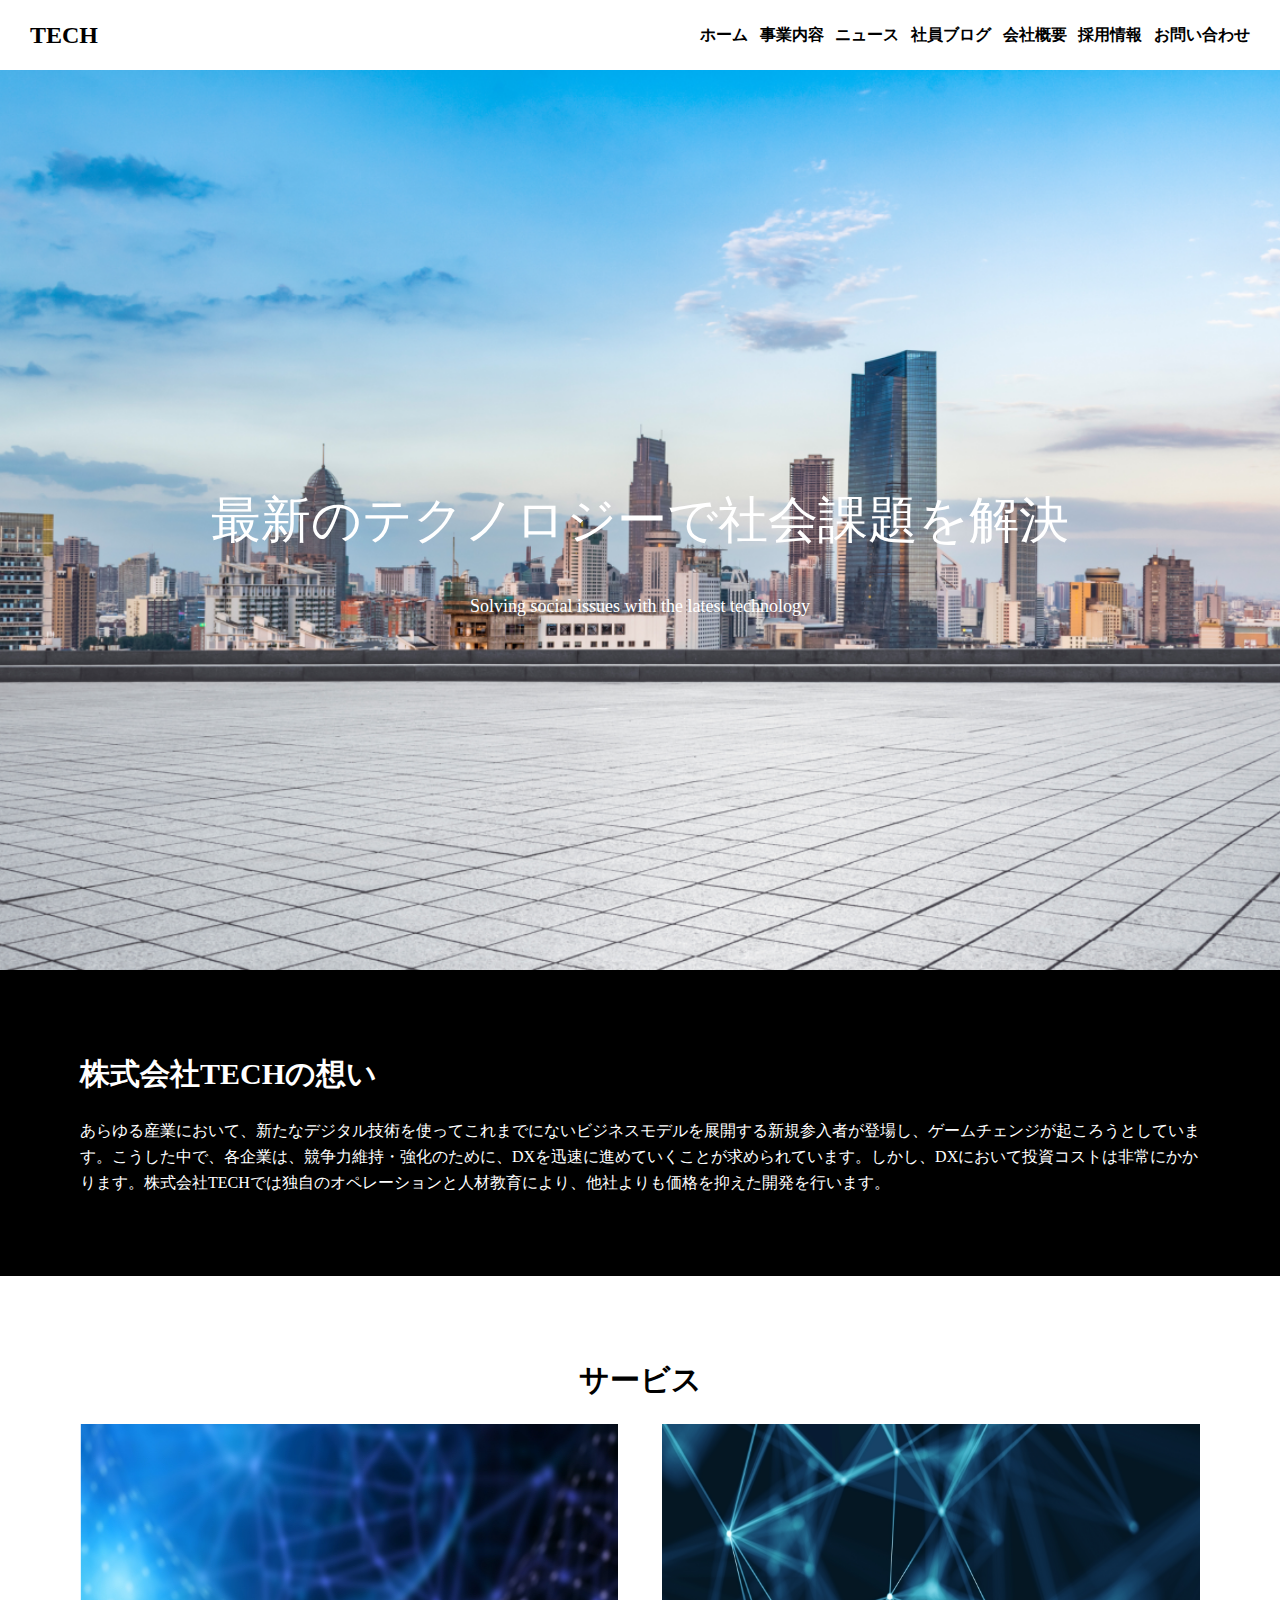
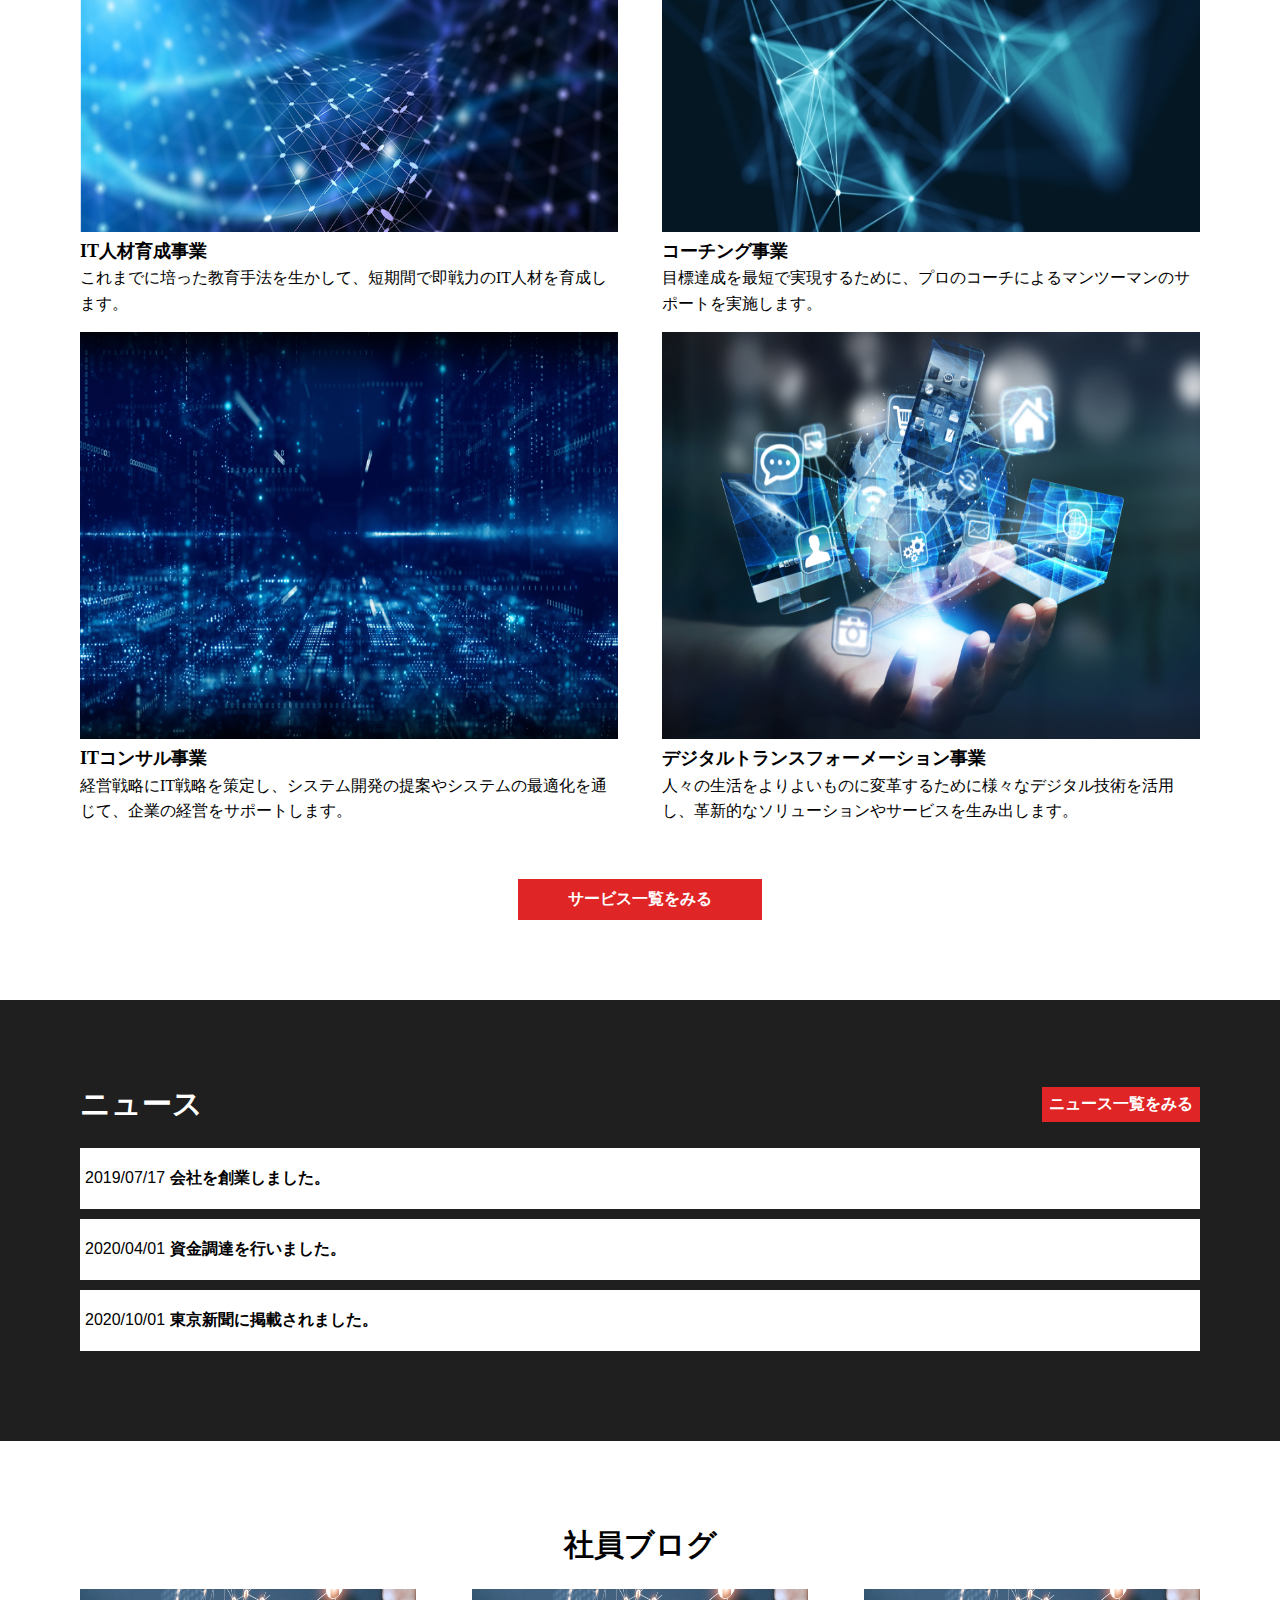
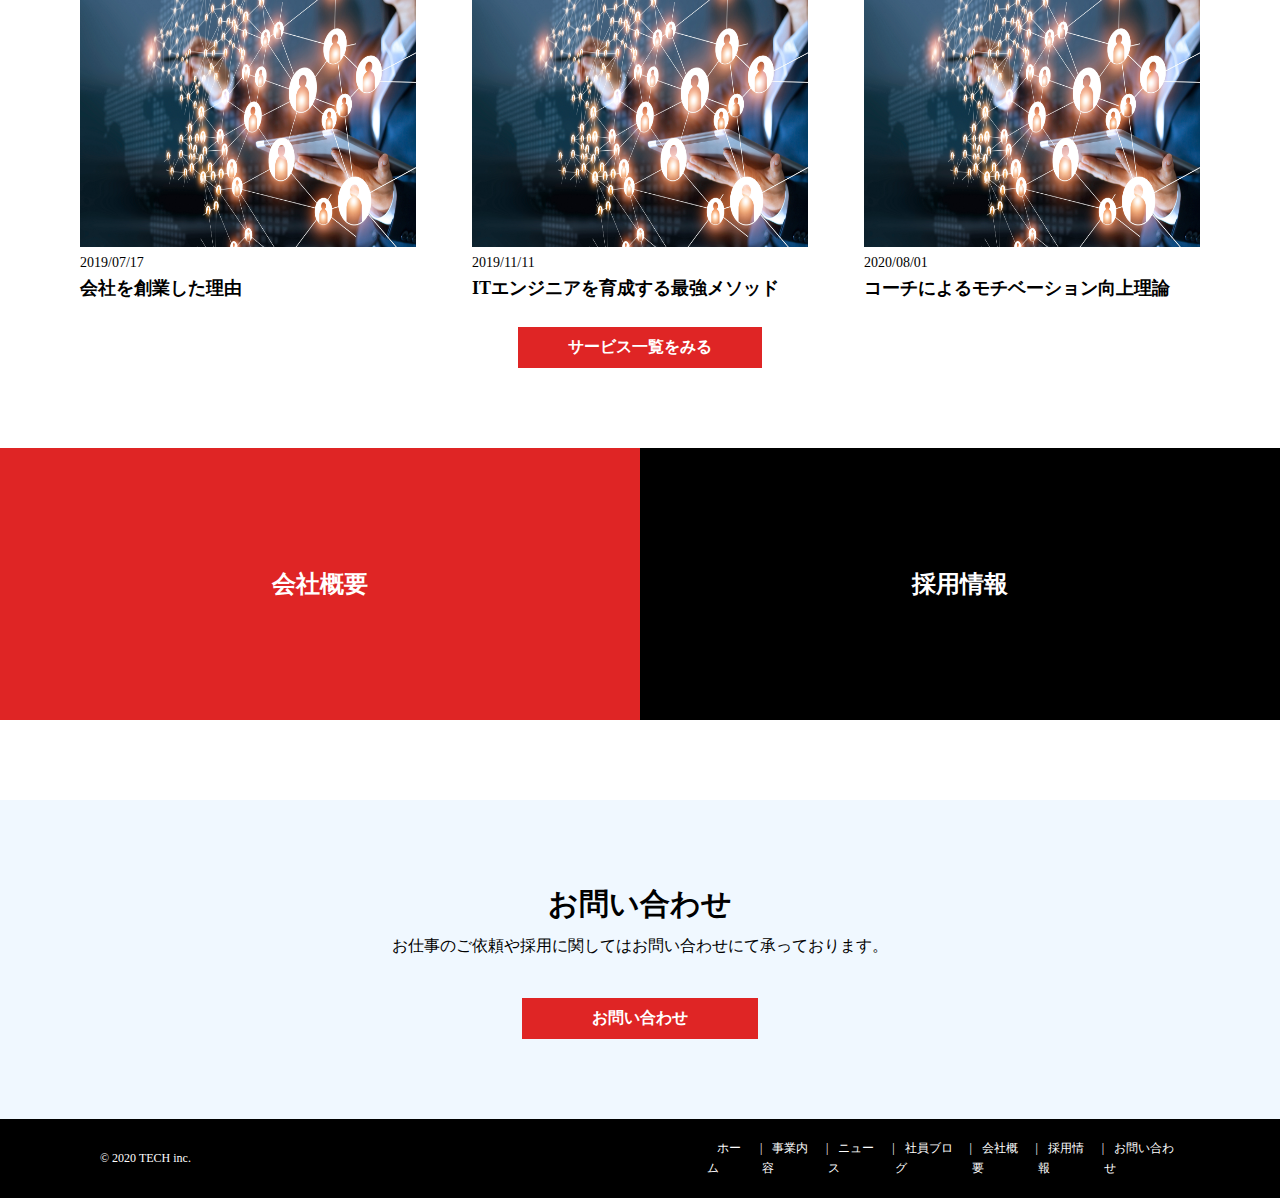
==== index.html @ 48c60101 "first-commit" ====
<!DOCTYPE html>
<html lang="ja">
  <head>
    <meta charset="UTF-8" />
    <meta http-equiv="X-UA-Compatible" content="IE=edge" />
    <meta name="viewport" content="width=device-width, initial-scale=1.0" />
    <title>株式会社TECH</title>

    <link rel="stylesheet" href="css/reset.css" />
    <link rel="stylesheet" href="css/style.css" />
  </head>
  <body>
    <header>
      <a href="index.html" class="header-left">TECH</a>
      <ul class="nav-items">
        <li>
          <a href="index.html" class="nav-item">ホーム</a>
        </li>
        <li>
          <a href="service.html" class="nav-item">事業内容</a>
        </li>
        <li>
          <a href="news.html" class="nav-item">ニュース</a>
        </li>
        <li>
          <a href="blog.html" class="nav-item">社員ブログ</a>
        </li>
        <li>
          <a href="company.html" class="nav-item">会社概要</a>
        </li>
        <li>
          <a href="recruit.html" class="nav-item">採用情報</a>
        </li>
        <li>
          <a href="contact.html" class="nav-item">お問い合わせ</a>
        </li>
      </ul>
      <div id="hamburger">
        <span></span>
        <span></span>
        <span></span>
      </div>
    </header>
    <div class="top">
      <h1>最新のテクノロジーで社会課題を解決</h1>
      <p>Solving social issues with the latest technology</p>
    </div>
    <div class="about">
      <h2>株式会社TECHの想い</h2>
      <p>
        あらゆる産業において、新たなデジタル技術を使ってこれまでにないビジネスモデルを展開する新規参入者が登場し、ゲームチェンジが起ころうとしています。こうした中で、各企業は、競争力維持・強化のために、DXを迅速に進めていくことが求められています。しかし、DXにおいて投資コストは非常にかかります。株式会社TECHでは独自のオペレーションと人材教育により、他社よりも価格を抑えた開発を行います。
      </p>
    </div>
    <div class="service">
      <h2 class="section-title">サービス</h2>
      <div class="service-items">
        <div class="service-item">
          <img
            src="img/service1.png"
            alt="IT人材育成事業"
            width="100%"
            height="100%"
          />
          <p>IT人材育成事業</p>
          <p>
            これまでに培った教育手法を生かして、短期間で即戦力のIT人材を育成します。
          </p>
        </div>
        <div class="service-item">
          <img
            src="img/service2.png"
            alt="コーチング事業"
            width="100%"
            height="100%"
          />
          <p>コーチング事業</p>
          <p>
            目標達成を最短で実現するために、プロのコーチによるマンツーマンのサポートを実施します。
          </p>
        </div>
        <div class="service-item">
          <img
            src="img/service3.png"
            alt="IT人材育成事業"
            width="100%"
            height="100%"
          />
          <p>ITコンサル事業</p>
          <p>
            経営戦略にIT戦略を策定し、システム開発の提案やシステムの最適化を通じて、企業の経営をサポートします。
          </p>
        </div>
        <div class="service-item">
          <img
            src="img/service4.png"
            alt="IT人材育成事業"
            width="100%"
            height="100%"
          />
          <p>デジタルトランスフォーメーション事業</p>
          <p>
            人々の生活をよりよいものに変革するために様々なデジタル技術を活用し、革新的なソリューションやサービスを生み出します。
          </p>
        </div>
      </div>
      <button><a href="service.html">サービス一覧をみる</a></button>
    </div>
    <div class="news">
      <div class="news-top">
        <h2>ニュース</h2>
        <button class="btn-news"><a href="news.html">ニュース一覧をみる</a></button>
      </div>
      <div class="news-items">
        <button class="btn-topics">
          <a href="#"
            >2019/07/17<span class="news-topics"> 会社を創業しました。</span></a
          >
        </button>
        <button class="btn-topics">
          <a href="#"
            >2020/04/01<span class="news-topics">
              資金調達を行いました。</span
            ></a
          >
        </button>
        <button class="btn-topics">
          <a href="#"
            >2020/10/01<span class="news-topics">
              東京新聞に掲載されました。</span
            ></a
          >
        </button>
      </div>
    </div>
    <div class="blog">
      <h2 class="section-title">社員ブログ</h2>
      <div class="blog-items">
        <div class="blog-item">
          <a href="#"
            ><img src="img/blog.png" alt="blog" width="100%" height="100%"
          /></a>
          <p>2019/07/17</p>
          <a href="#">会社を創業した理由</a>
        </div>
        <div class="blog-item">
          <a href="#"
            ><img src="img/blog.png" alt="blog" width="100%" height="100%"
          /></a>
          <p>2019/11/11</p>
          <a href="#">ITエンジニアを育成する最強メソッド</a> 
        </div>
        <div class="blog-item">
          <a href="#"
            ><img src="img/blog.png" alt="blog" width="100%" height="100%"
          /></a>
          <p>2020/08/01</p>
          <a href="#">コーチによるモチベーション向上理論</a> 
        </div>
      </div>
      <button><a href="service.html">サービス一覧をみる</a></button>
    </div>
    <div class="info">
      <button><a href="company.html">会社概要</a></button>
      <button><a href="recruit.html" class="info-recruit">採用情報</a></button>
    </div>
    <div class="contact">
      <h2 class="section-title">お問い合わせ</h2>
      <p>お仕事のご依頼や採用に関してはお問い合わせにて承っております。</p>
      <button><a href="contact.html">お問い合わせ</a></button>
    </div>
    <footer>
      <div class="copy-right">
        <p>© 2020 TECH inc.</p>
      </div>
      <div class="footer-nav">
        <ul class="nav-items">
          <li>
            <a href="index.html" class="nav-item">ホーム</a>
          </li>
          <li>
            <p class="nav-item nav-separate">|</p>
          </li>
          <li>
            <a href="service.html" class="nav-item">事業内容</a>
          </li>
          <li>
            <p class="nav-item nav-separate">|</p>
          </li>
          <li>
            <a href="news.html" class="nav-item">ニュース</a>
          </li>
          <li>
            <p class="nav-item nav-separate">|</p>
          </li>
          <li>
            <a href="blog.html" class="nav-item">社員ブログ</a>
          </li>
          <li>
            <p class="nav-item nav-separate">|</p>
          </li>
          <li>
            <a href="company.html" class="nav-item">会社概要</a>
          </li>
          <li>
            <p class="nav-item nav-separate">|</p>
          </li>
          <li>
            <a href="recruit.html" class="nav-item">採用情報</a>
          </li>

          <li>
            <p class="nav-item nav-separate">|</p>
          </li>
          <li>
            <a href="contact.html" class="nav-item">お問い合わせ</a>
          </li>
        </ul>
      </div>
    </footer>
  </body>
</html>
---- css/style.css ----
@charset "UTF-8";
/*共通*/
html {
  font-size: 62.5%;
}

a {
  text-decoration: none;
}

a:hover {
  opacity: 0.7;
}

.flex {
  display: -webkit-box;
  display: -ms-flexbox;
  display: flex;
}

.section-title {
  font-size: 3rem;
  padding-top: 80px;
  padding-bottom: 20px;
  font-weight: bold;
  text-align: center;
}

button {
  display: block;
  margin: 0 auto;
  padding: 0;
}

button a {
  background-color: #df2525;
  color: white;
  font-size: 1.6rem;
  font-weight: bold;
  display: block;
}

button a:hover {
  opacity: 1;
}

button:hover {
  opacity: 0.7;
}

/*----------------*/
/*-----header-----*/
/*---------------*/
header {
  z-index: 1;
  background-color: white;
  position: -webkit-sticky;
  position: sticky;
  top: 0;
  display: -webkit-box;
  display: -ms-flexbox;
  display: flex;
  -webkit-box-pack: justify;
      -ms-flex-pack: justify;
          justify-content: space-between;
  padding: 0 30px;
  height: 70px;
  width: 100%;
}

header .header-left {
  color: black;
  font-size: 2.4rem;
  font-weight: bold;
  margin: auto 0;
}

.nav-items {
  display: -webkit-box;
  display: -ms-flexbox;
  display: flex;
  -webkit-box-pack: justify;
      -ms-flex-pack: justify;
          justify-content: space-between;
  width: 50%;
  margin: auto 0 auto auto;
  padding: 0 0 0 50px;
  font-size: 1.6rem;
}

.nav-item {
  color: black;
  padding-left: 10px;
  font-weight: bold;
}

.top {
  z-index: 0;
  background-image: url("../img/mv.png");
  background-size: cover;
  background-position: center center;
  position: relative;
  color: white;
  width: 100%;
  height: 900px;
  text-align: center;
}

@media screen and (max-width: 768px) {
  .top {
    height: 500px;
  }
}

.top h1 {
  position: absolute;
  top: 50%;
  left: 50%;
  -webkit-transform: translate(-50%, -50%);
          transform: translate(-50%, -50%);
  /* 基準位置を左上から真ん中にする */
  font-size: 5rem;
  width: 90%;
}

.top p {
  position: absolute;
  top: 50%;
  left: 50%;
  -webkit-transform: translate(-50%, 250%);
          transform: translate(-50%, 250%);
  /* 基準位置を左上から真ん中にする */
  font-size: 1.8rem;
  width: 90%;
}

.about {
  background-color: black;
  color: white;
  padding: 80px;
}

.about h2 {
  font-size: 3rem;
  font-weight: bold;
}

.about p {
  font-size: 1.6rem;
  margin-top: 20px;
  line-height: 26px;
}

.service-items {
  display: -webkit-box;
  display: -ms-flexbox;
  display: flex;
  -webkit-box-pack: justify;
      -ms-flex-pack: justify;
          justify-content: space-between;
  -ms-flex-wrap: wrap;
      flex-wrap: wrap;
  margin: 0 80px;
}

@media screen and (max-width: 768px) {
  .service-items {
    display: block;
    margin: 0 7.5%;
  }
}

.service-items .service-item {
  width: 48%;
  margin-bottom: 100px;
}

@media screen and (max-width: 768px) {
  .service-items .service-item {
    width: 100%;
    margin: 0 auto 20px auto;
  }
}

.service-items .service-item p {
  padding: 0;
}

@media screen and (max-width: 768px) {
  .service-items .service-item p {
    padding: 0;
  }
}

.service-items .service-item p:nth-child(2) {
  font-size: 1.8rem;
  font-weight: bold;
}

.service-items .service-item p:nth-child(3) {
  font-size: 1.6rem;
}

.service {
  padding-bottom: 80px;
}

.service button {
  margin: 40px auto 0 auto;
}

.service button a {
  padding: 10px 50px;
}

.news {
  background-color: #1f1f1f;
  padding: 80px;
}

.news .news-top {
  display: -webkit-box;
  display: -ms-flexbox;
  display: flex;
  -webkit-box-pack: justify;
      -ms-flex-pack: justify;
          justify-content: space-between;
  margin-bottom: 20px;
}

.news .news-top .btn-news {
  font-size: 1.4rem;
  margin: auto 0 auto auto;
}

.news .news-top .btn-news a {
  padding: 7px;
}

.news h2 {
  color: white;
  font-size: 3rem;
  font-weight: bold;
}

.news .news-items {
  width: 100%;
  padding: 0;
}

.news .btn-topics {
  width: 100%;
  margin: 10px 0;
}

.news .btn-topics a {
  color: black;
  font-weight: normal;
  display: block;
  background-color: white;
  text-align: left;
  padding: 20px 5px;
  margin: auto auto auto 0;
}

@media screen and (max-width: 768px) {
  .news .btn-topics a {
    font-size: 1.4rem;
    padding: 10px;
  }
}

.news .btn-topics a .news-topics {
  font-weight: bold;
}

.blog-items {
  display: -webkit-box;
  display: -ms-flexbox;
  display: flex;
  -webkit-box-pack: justify;
      -ms-flex-pack: justify;
          justify-content: space-between;
  margin: 0 80px;
}

@media screen and (max-width: 768px) {
  .blog-items {
    display: block;
    margin: 0 7.5%;
  }
}

.blog-items .blog-item {
  width: 30%;
}

@media screen and (max-width: 768px) {
  .blog-items .blog-item {
    width: 100%;
  }
}

.blog-items .blog-item p:nth-child(2) {
  font-size: 1.4rem;
}

.blog-items .blog-item a:nth-child(3) {
  font-size: 1.8rem;
  color: black;
  font-weight: bold;
}

.blog button {
  margin: 80px auto;
}

@media screen and (max-width: 768px) {
  .blog button {
    margin: 40px auto 80px auto;
  }
}

.blog button a {
  padding: 10px 50px;
}

.info {
  display: -webkit-box;
  display: -ms-flexbox;
  display: flex;
  margin-bottom: 80px;
}

.info button {
  width: 50%;
}

.info button a {
  font-size: 2.4rem;
  padding: 120px 0;
}

.info .info-recruit {
  background-color: black;
}

.contact {
  background-color: aliceblue;
  text-align: center;
  padding: 80px 0;
}

.contact .section-title {
  padding: 0;
}

.contact p {
  font-size: 1.6rem;
  padding: 5px 0 40px 0;
}

.contact button a {
  padding: 10px 70px;
}

footer {
  background-color: black;
  color: white;
  display: -webkit-box;
  display: -ms-flexbox;
  display: flex;
  -webkit-box-pack: justify;
      -ms-flex-pack: justify;
          justify-content: space-between;
  width: 100%;
  padding: 20px 100px;
}

@media screen and (max-width: 768px) {
  footer {
    padding: 20px 170px;
    height: 240px;
    -webkit-box-align: center;
        -ms-flex-align: center;
            align-items: center;
  }
}

@media screen and (max-width: 540px) {
  footer {
    display: block;
    padding: 20px 0px;
  }
}

footer .copy-right {
  font-size: 1.2rem;
  margin: auto auto auto 0;
  width: 60%;
}

@media screen and (max-width: 540px) {
  footer .copy-right {
    width: 100%;
    text-align: center;
  }
}

footer .nav-items {
  display: -webkit-box;
  display: -ms-flexbox;
  display: flex;
  -webkit-box-pack: justify;
      -ms-flex-pack: justify;
          justify-content: space-between;
  width: 100%;
  margin: auto 0 auto auto;
  padding: 0;
  font-size: 1.2rem;
}

@media screen and (max-width: 768px) {
  footer .nav-items {
    display: block;
    text-align: center;
    vertical-align: middle;
  }
}

footer .nav-item {
  color: white;
  padding: 0 0 0 10px;
  font-weight: normal;
}

@media screen and (max-width: 768px) {
  footer .nav-item {
    display: block;
    padding: 4px 0 4px 0;
  }
}

@media screen and (max-width: 768px) {
  footer .nav-separate {
    display: none;
  }
}

@media screen and (max-width: 768px) {
  #hamburger {
    width: 40px;
    height: 40px;
    position: absolute;
    cursor: pointer;
    z-index: 100;
    top: 15px;
    right: 20px;
    -webkit-transition: 0.4s;
    transition: 0.4s;
  }
  #hamburger span {
    position: absolute;
    left: 2px;
    display: block;
    width: 35px;
    height: 4px;
    background-color: black;
    -webkit-transition: 0.8s;
    transition: 0.8s;
  }
  #hamburger span:nth-of-type(1) {
    top: 7px;
    /* ハンバーガーメニューの1本目の棒 */
  }
  #hamburger span:nth-of-type(2) {
    top: 20px;
    /* ハンバーガーメニューの2本目の棒 */
  }
  #hamburger span:nth-of-type(3) {
    top: 33px;
    /* ハンバーガーメニューの3本目の棒 */
  }
  .nav-items {
    display: none;
    /* デスクトップのナビを消す */
  }
}

.sub-top {
  z-index: 0;
  background-image: url("../img/mv.png");
  background-size: cover;
  background-position: center center;
  position: relative;
  color: white;
  width: 100%;
  height: 440px;
  text-align: center;
}

@media screen and (max-width: 768px) {
  .sub-top {
    height: 300px;
  }
}

.sub-top h1 {
  position: absolute;
  top: 50%;
  left: 50%;
  -webkit-transform: translate(-50%, -50%);
          transform: translate(-50%, -50%);
  /* 基準位置を左上から真ん中にする */
  font-size: 3rem;
  width: 90%;
}

.sub-service {
  margin: 80px 40px;
}

@media screen and (max-width: 768px) {
  .sub-service {
    margin: 80px 10px;
  }
}

.sub-service .sub-service-items {
  border-bottom: 1px black solid;
}

.sub-service .sub-service-items .sub-service-item {
  display: -webkit-box;
  display: -ms-flexbox;
  display: flex;
  padding: 20px 0;
  border-top: 1px black solid;
  border-collapse: collapse;
}

@media screen and (max-width: 768px) {
  .sub-service .sub-service-items .sub-service-item {
    display: block;
    margin: 0 7.5%;
  }
}

.sub-service .sub-service-items .sub-service-item img {
  width: 30%;
  height: 30%;
}

@media screen and (max-width: 768px) {
  .sub-service .sub-service-items .sub-service-item img {
    width: 100%;
    height: 100%;
  }
}

.sub-service .sub-service-items .sub-service-item h2 {
  font-size: 2.4rem;
  font-weight: bold;
  padding-left: 20px;
}

@media screen and (max-width: 768px) {
  .sub-service .sub-service-items .sub-service-item h2 {
    padding-left: 0px;
  }
}

.sub-service .sub-service-items .sub-service-item p {
  font-size: 1.6rem;
  padding-left: 20px;
}

@media screen and (max-width: 768px) {
  .sub-service .sub-service-items .sub-service-item p {
    padding-left: 0px;
  }
}

.sub-news {
  margin: 80px;
}

@media screen and (max-width: 768px) {
  .sub-news {
    margin: 80px 20px;
  }
}

.sub-news .sub-news-item {
  font-size: 1.6rem;
  padding: 20px;
  margin: 10px 0;
  border: 1px black solid;
  border-collapse: collapse;
}

@media screen and (max-width: 768px) {
  .sub-news .sub-news-item {
    padding: 15px;
  }
}

.sub-news .sub-news-item .sub-news-topics {
  font-weight: bold;
}

.sub-blog {
  margin: 80px 10px 120px 10px;
}

@media screen and (max-width: 768px) {
  .sub-blog {
    margin: 80px 10px 60px 10px;
  }
}

.sub-blog .sub-blog-items {
  margin-bottom: 80px;
}

@media screen and (max-width: 768px) {
  .sub-blog .sub-blog-items {
    margin-bottom: 0px;
  }
}

@media screen and (max-width: 768px) {
  .sub-blog .sub-blog-items .sub-blog-item {
    margin-bottom: 20px;
  }
}

.company table {
  width: 80%;
  margin: 80px auto;
  border-collapse: collapse;
}

.company th {
  padding: 20px 0;
  width: 20%;
  font-size: 1.6rem;
  font-weight: bold;
  color: #000;
  border-top: 1px solid black;
  border-bottom: 1px solid black;
}

.company td {
  padding: 20px 0 20px 50px;
  font-size: 1.6rem;
  border-top: 1px solid #aa7e7e;
  border-bottom: 1px solid black;
}

.recruit {
  margin: 80px;
}

.recruit h2 {
  font-size: 2.6rem;
  font-weight: bold;
  border-bottom: 1px solid black;
  margin-bottom: 20px;
}

.recruit p {
  font-size: 1.6rem;
}

.recruit table {
  width: 100%;
  margin: 20px auto;
  border-collapse: collapse;
}

.recruit th {
  padding: 10px 0;
  width: 20%;
  font-size: 1.6rem;
  font-weight: bold;
  color: #000;
  background-color: aliceblue;
  border-top: 1px solid black;
  border-bottom: 1px solid black;
  border-left: 1px solid black;
}

.recruit td {
  padding: 10px 0 10px 10px;
  font-size: 1.6rem;
  border-top: 1px solid black;
  border-bottom: 1px solid black;
  border-right: 1px solid black;
  border-left: 1px solid black;
}

form {
  margin: 80px 80px;
}

form .input-items {
  width: 100%;
}

form .input-items .input-item {
  display: block;
  text-align: left;
  width: 100%;
  margin: 10px 0px 20px 0px;
}

form .input-items .input-item label {
  font-size: 1.6rem;
  font-weight: bold;
}

form .input-items .input-item label span {
  color: #d30000;
}

form .input-items .input-item input[type="text"],
form .input-items .input-item input[type="email"] {
  display: block;
  width: 100%;
  border: 1px #c7c7c7 solid;
  padding: 5px 0;
}

form .input-items .input-item input[type="submit"] {
  display: inline-block;
  color: white;
  background-color: #000;
  font-size: 1.4rem;
  font-weight: bold;
  width: 250px;
  height: 40px;
  margin: 0 auto;
  text-align: center;
}

form .input-items .input-item-center {
  text-align: center;
  margin-top: 20px;
}

form .input-items .input-content {
  height: 140px;
}
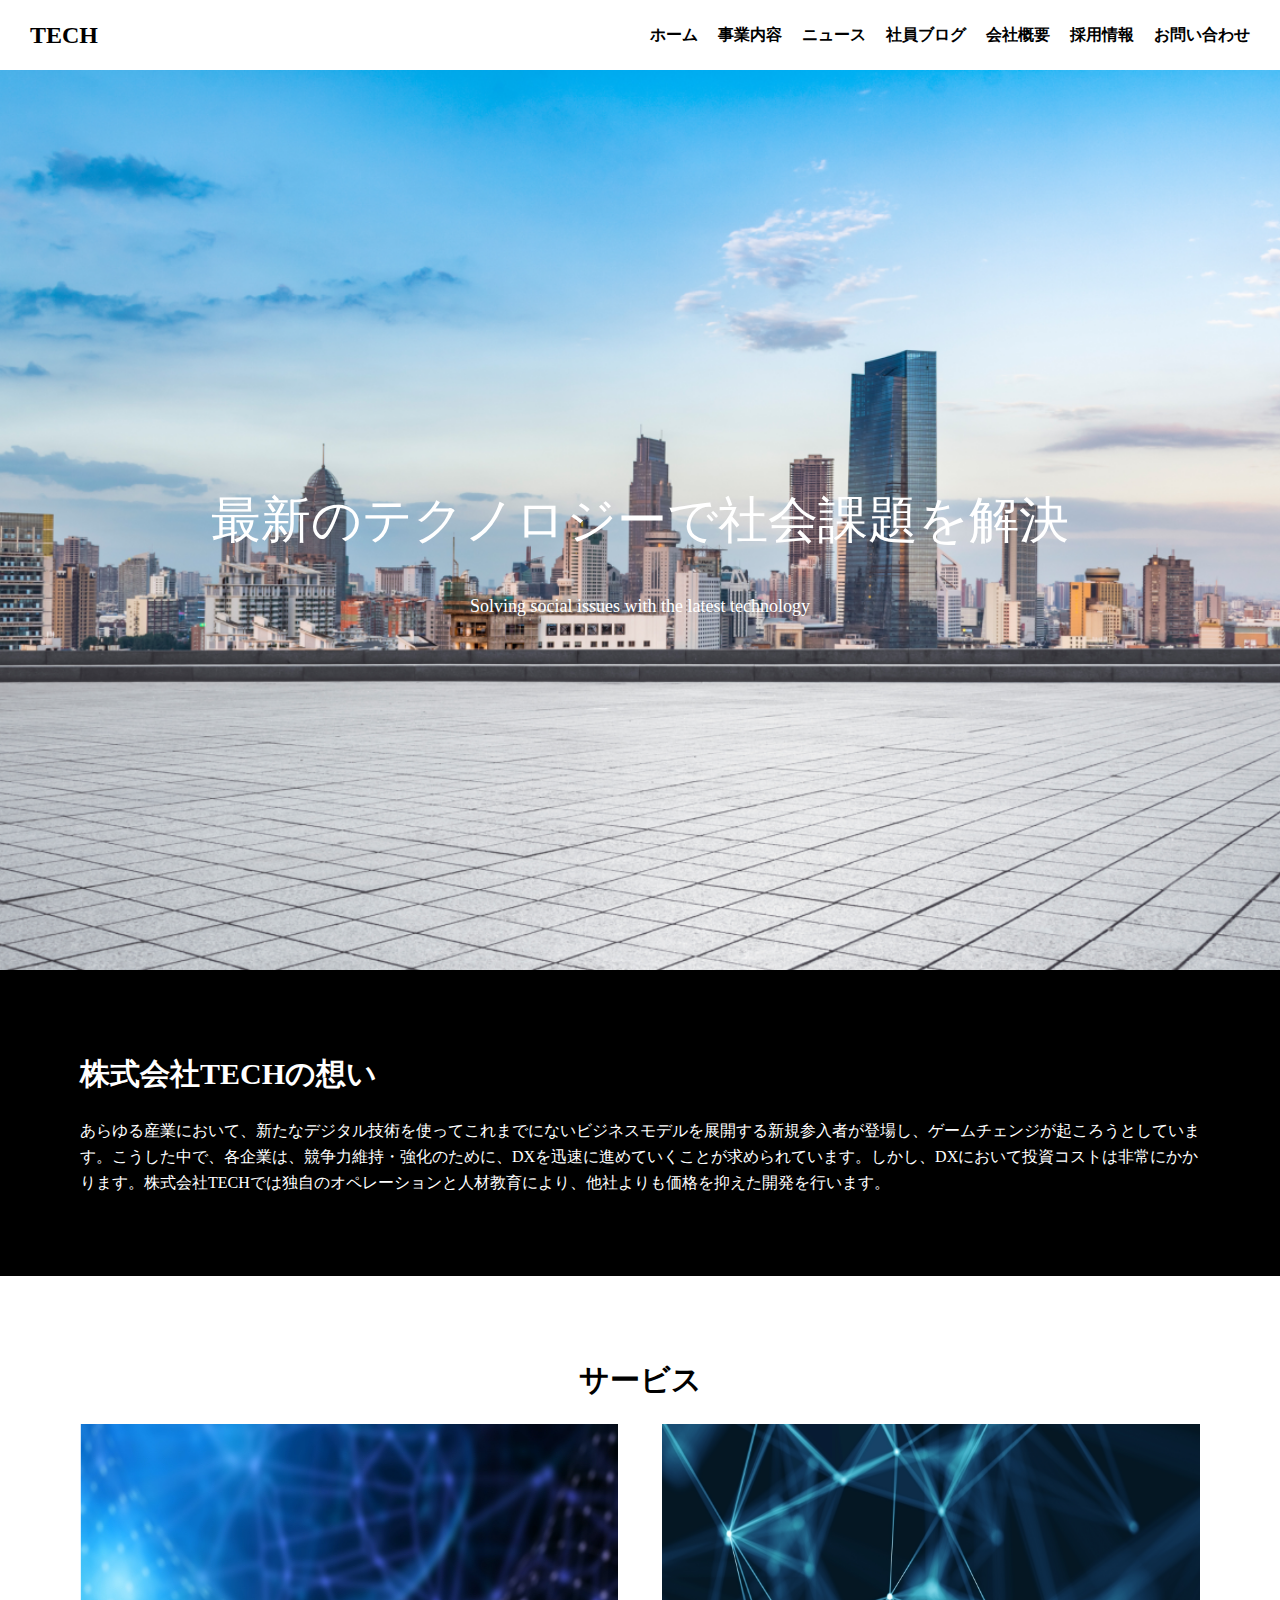
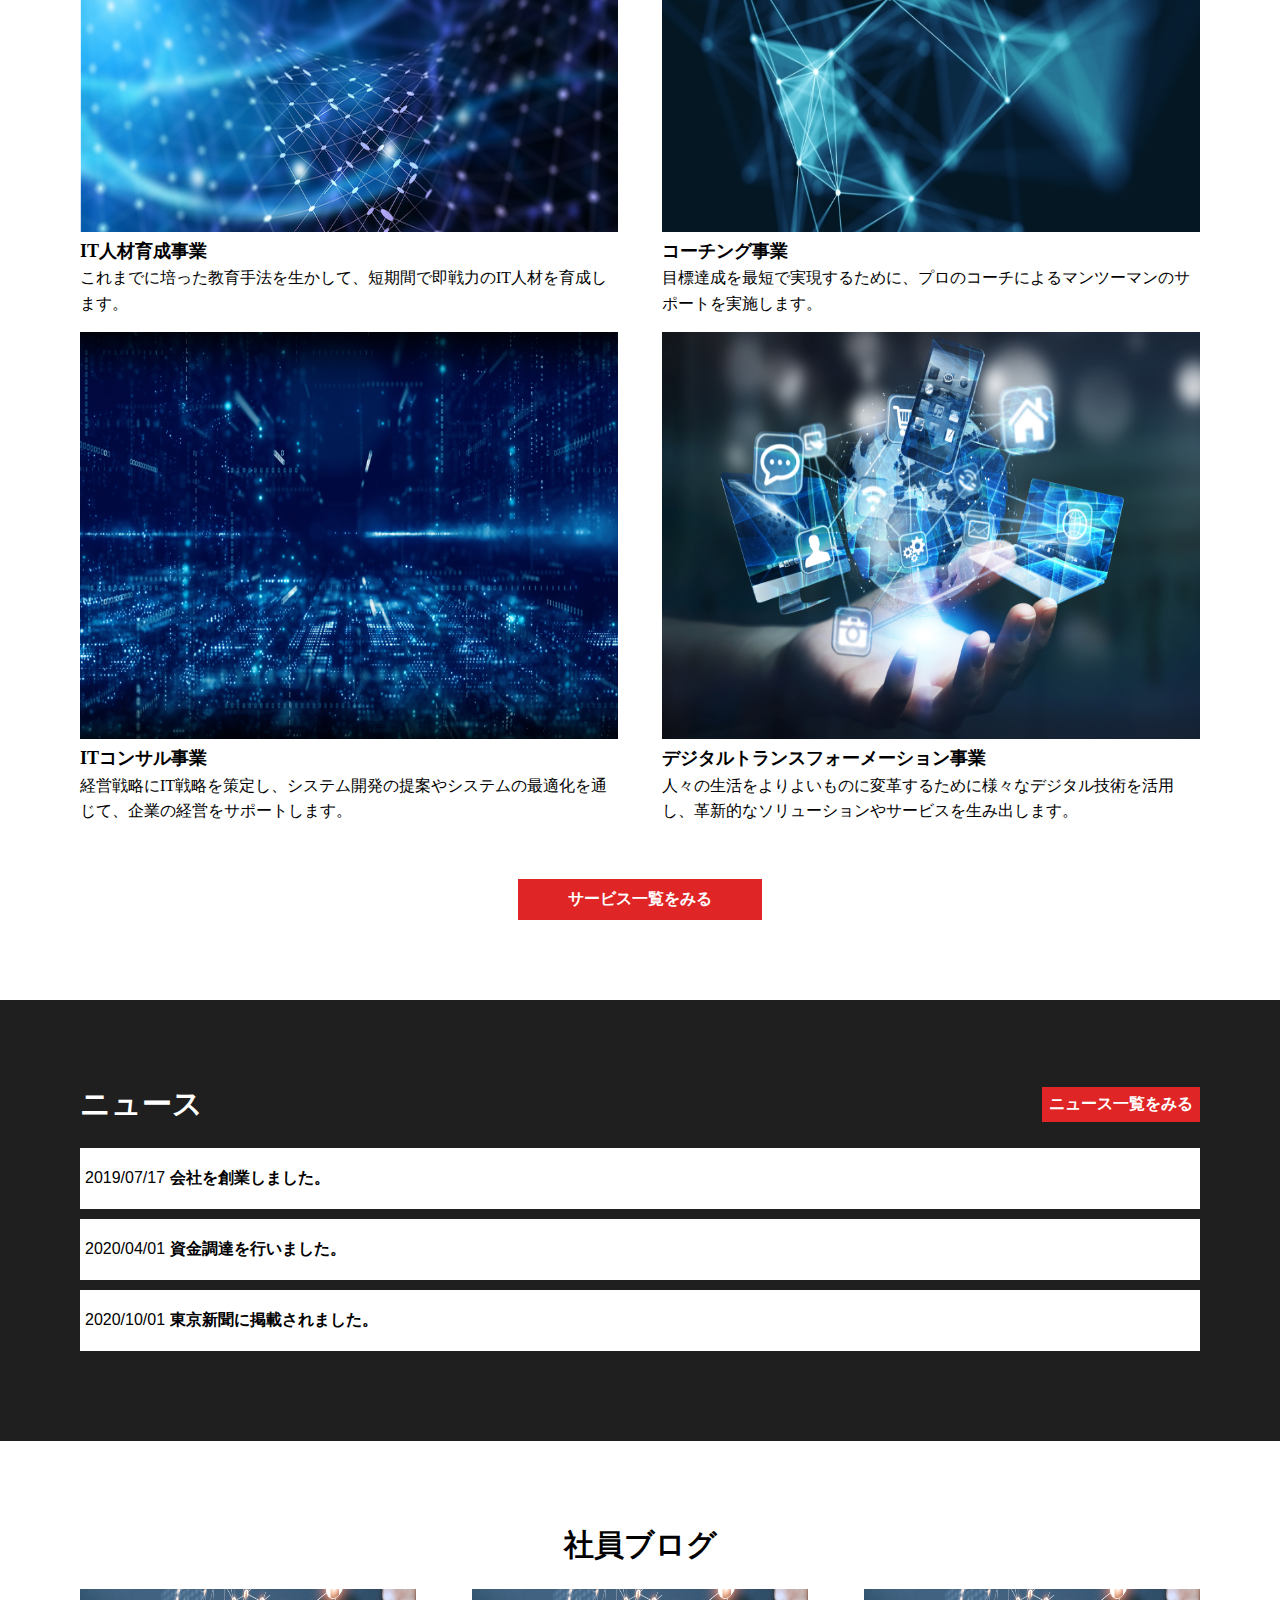
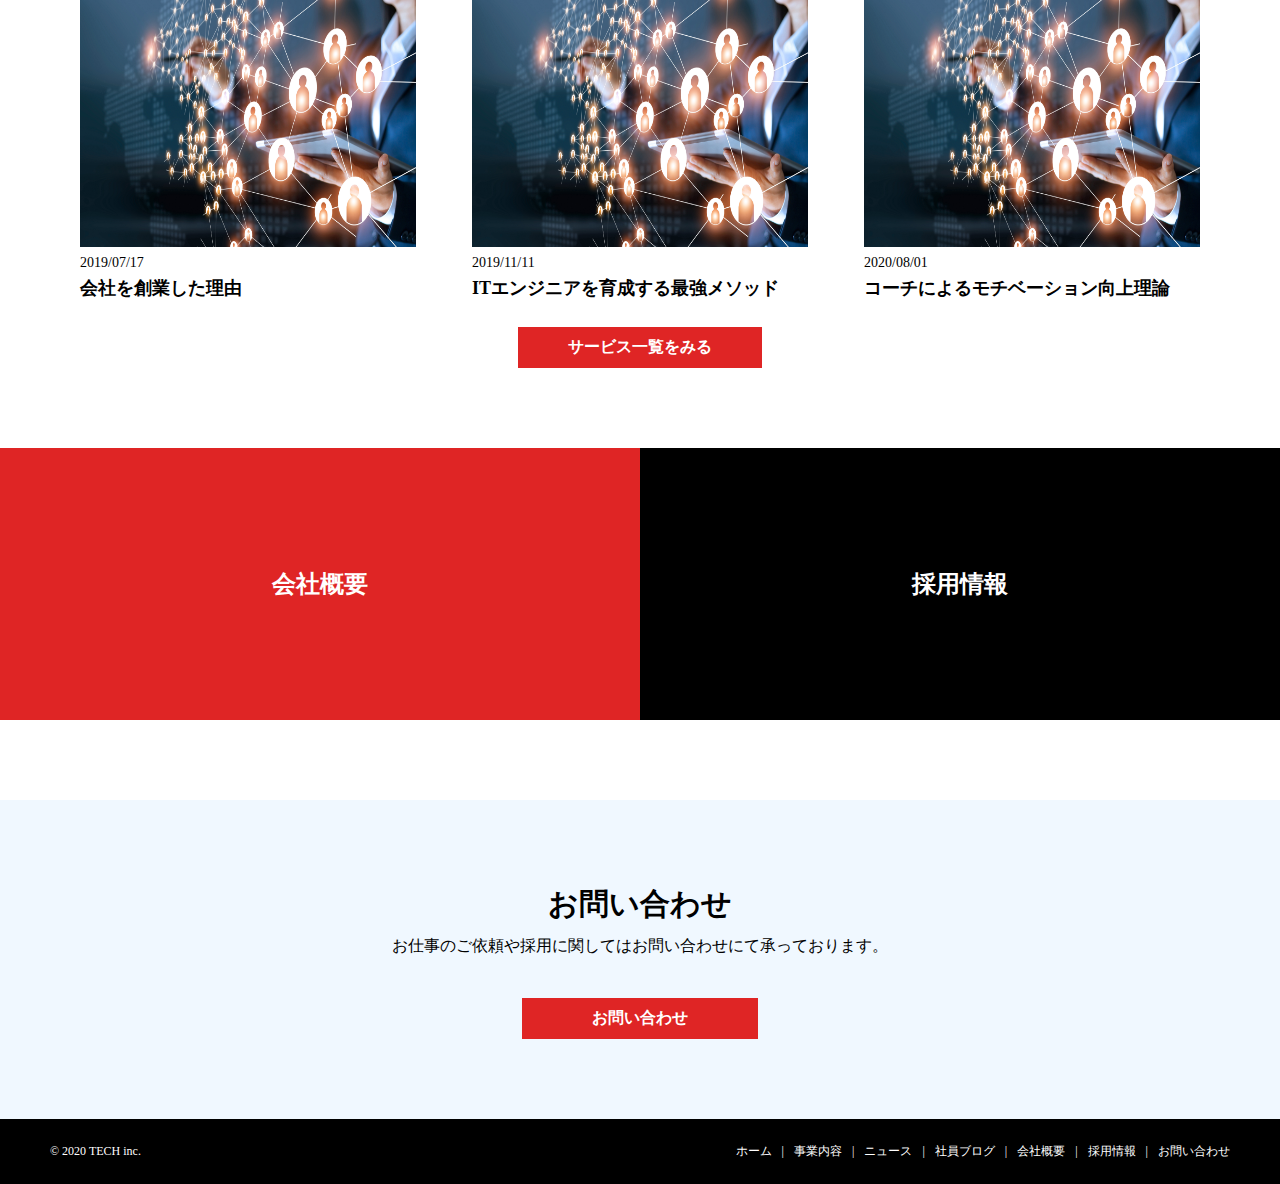
==== commit 19dd3d9a: "second-commit" ====
--- a/index.html
+++ b/index.html
@@ -10,36 +10,40 @@
     <link rel="stylesheet" href="css/style.css" />
   </head>
   <body>
-    <header>
+    <header class="header">
       <a href="index.html" class="header-left">TECH</a>
-      <ul class="nav-items">
-        <li>
-          <a href="index.html" class="nav-item">ホーム</a>
-        </li>
-        <li>
-          <a href="service.html" class="nav-item">事業内容</a>
-        </li>
-        <li>
-          <a href="news.html" class="nav-item">ニュース</a>
-        </li>
-        <li>
-          <a href="blog.html" class="nav-item">社員ブログ</a>
-        </li>
-        <li>
-          <a href="company.html" class="nav-item">会社概要</a>
-        </li>
-        <li>
-          <a href="recruit.html" class="nav-item">採用情報</a>
-        </li>
-        <li>
-          <a href="contact.html" class="nav-item">お問い合わせ</a>
-        </li>
-      </ul>
-      <div id="hamburger">
-        <span></span>
-        <span></span>
-        <span></span>
-      </div>
+      <nav class="nav">
+        <ul class="nav-items">
+          <li>
+            <a href="index.html" class="nav-item">ホーム</a>
+          </li>
+          <li>
+            <a href="service.html" class="nav-item">事業内容</a>
+          </li>
+          <li>
+            <a href="news.html" class="nav-item">ニュース</a>
+          </li>
+          <li>
+            <a href="blog.html" class="nav-item">社員ブログ</a>
+          </li>
+          <li>
+            <a href="company.html" class="nav-item">会社概要</a>
+          </li>
+          <li>
+            <a href="recruit.html" class="nav-item">採用情報</a>
+          </li>
+          <li>
+            <a href="contact.html" class="nav-item">お問い合わせ</a>
+          </li>
+        </ul>
+      </nav>
+
+      <div class="hamburger" id="js-hamburger">
+        <span class="hamburger_line hamburger_line-1"></span>
+        <span class="hamburger_line hamburger_line-2"></span>
+        <span class="hamburger_line hamburger_line-3"></span>
+      </div>
+      <div class="white-bg" id="js-white-bg"></div>
     </header>
     <div class="top">
       <h1>最新のテクノロジーで社会課題を解決</h1>
@@ -108,7 +112,9 @@
     <div class="news">
       <div class="news-top">
         <h2>ニュース</h2>
-        <button class="btn-news"><a href="news.html">ニュース一覧をみる</a></button>
+        <button class="btn-news">
+          <a href="news.html">ニュース一覧をみる</a>
+        </button>
       </div>
       <div class="news-items">
         <button class="btn-topics">
@@ -147,14 +153,14 @@
             ><img src="img/blog.png" alt="blog" width="100%" height="100%"
           /></a>
           <p>2019/11/11</p>
-          <a href="#">ITエンジニアを育成する最強メソッド</a> 
+          <a href="#">ITエンジニアを育成する最強メソッド</a>
         </div>
         <div class="blog-item">
           <a href="#"
             ><img src="img/blog.png" alt="blog" width="100%" height="100%"
           /></a>
           <p>2020/08/01</p>
-          <a href="#">コーチによるモチベーション向上理論</a> 
+          <a href="#">コーチによるモチベーション向上理論</a>
         </div>
       </div>
       <button><a href="service.html">サービス一覧をみる</a></button>
@@ -217,5 +223,6 @@
         </ul>
       </div>
     </footer>
+    <script type="text/javascript" src="script.js"></script>
   </body>
 </html>
--- a/css/style.css
+++ b/css/style.css
@@ -12,12 +12,6 @@
   opacity: 0.7;
 }
 
-.flex {
-  display: -webkit-box;
-  display: -ms-flexbox;
-  display: flex;
-}
-
 .section-title {
   font-size: 3rem;
   padding-top: 80px;
@@ -51,7 +45,7 @@
 /*----------------*/
 /*-----header-----*/
 /*---------------*/
-header {
+.header {
   z-index: 1;
   background-color: white;
   position: -webkit-sticky;
@@ -63,16 +57,23 @@
   -webkit-box-pack: justify;
       -ms-flex-pack: justify;
           justify-content: space-between;
+  -webkit-box-align: center;
+      -ms-flex-align: center;
+          align-items: center;
   padding: 0 30px;
   height: 70px;
   width: 100%;
 }
 
-header .header-left {
+.header .header-left {
   color: black;
   font-size: 2.4rem;
   font-weight: bold;
   margin: auto 0;
+}
+
+.nav {
+  width: 100%;
 }
 
 .nav-items {
@@ -82,7 +83,7 @@
   -webkit-box-pack: justify;
       -ms-flex-pack: justify;
           justify-content: space-between;
-  width: 50%;
+  width: 660px;
   margin: auto 0 auto auto;
   padding: 0 0 0 50px;
   font-size: 1.6rem;
@@ -218,6 +219,12 @@
   padding: 80px;
 }
 
+@media screen and (max-width: 540px) {
+  .news {
+    padding: 80px 20px;
+  }
+}
+
 .news .news-top {
   display: -webkit-box;
   display: -ms-flexbox;
@@ -377,6 +384,12 @@
   padding: 20px 100px;
 }
 
+@media screen and (min-width: 769px) {
+  footer {
+    padding: 20px 50px;
+  }
+}
+
 @media screen and (max-width: 768px) {
   footer {
     padding: 20px 170px;
@@ -397,7 +410,7 @@
 footer .copy-right {
   font-size: 1.2rem;
   margin: auto auto auto 0;
-  width: 60%;
+  width: 120px;
 }
 
 @media screen and (max-width: 540px) {
@@ -432,12 +445,13 @@
   color: white;
   padding: 0 0 0 10px;
   font-weight: normal;
+  line-height: 2.5rem;
 }
 
 @media screen and (max-width: 768px) {
   footer .nav-item {
     display: block;
-    padding: 4px 0 4px 0;
+    padding: 0 0 0 0;
   }
 }
 
@@ -448,42 +462,111 @@
 }
 
 @media screen and (max-width: 768px) {
-  #hamburger {
+  .header {
+    left: 0;
+  }
+  .nav {
+    position: fixed;
+    left: -800px;
+    /* これで隠れる */
+    top: 0;
+    width: 100%;
+    /* スマホに収まるくらい */
+    height: 100%;
+    padding-top: 120px;
+    background-color: #fff;
+    -webkit-transition: all 0.6s;
+    transition: all 0.6s;
+    z-index: 200;
+    overflow-y: auto;
+    /* メニューが多くなったらスクロールできるように */
+  }
+  .nav-items {
+    display: block;
+    font-size: 1.8rem;
+    text-align: center;
+    line-height: 80px;
+    width: 100%;
+    margin: 0;
+    padding: 0;
+    list-style: none;
+    text-align: center;
+  }
+  .nav-items a {
+    display: block;
+    text-decoration: none;
+  }
+  .nav-items a:hover {
+    background-color: #eee;
+  }
+  .nav-item {
+    color: blue;
+    font-weight: normal;
+  }
+  .hamburger {
+    position: absolute;
+    right: 30px;
+    top: 0;
     width: 40px;
+    /* クリックしやすいようにちゃんと幅を指定する */
     height: 40px;
+    /* クリックしやすいようにちゃんと高さを指定する */
+    cursor: pointer;
+    z-index: 300;
+  }
+  .hamburger_line {
     position: absolute;
+    left: 11px;
+    width: 38px;
+    height: 4px;
+    background-color: #111;
+    -webkit-transition: all 0.6s;
+    transition: all 0.6s;
+  }
+  .hamburger_line-1 {
+    top: 20px;
+  }
+  .hamburger_line-2 {
+    top: 35px;
+  }
+  .hamburger_line-3 {
+    top: 50px;
+  }
+  .white-bg {
+    position: fixed;
+    left: 0;
+    top: 0;
+    width: 100%;
+    height: 100%;
+    z-index: 100;
+    background-color: white;
+    opacity: 0;
+    visibility: hidden;
+    -webkit-transition: all 0.6s;
+    transition: all 0.6s;
     cursor: pointer;
-    z-index: 100;
-    top: 15px;
-    right: 20px;
-    -webkit-transition: 0.4s;
-    transition: 0.4s;
-  }
-  #hamburger span {
-    position: absolute;
-    left: 2px;
-    display: block;
-    width: 35px;
-    height: 4px;
-    background-color: black;
-    -webkit-transition: 0.8s;
-    transition: 0.8s;
-  }
-  #hamburger span:nth-of-type(1) {
-    top: 7px;
-    /* ハンバーガーメニューの1本目の棒 */
-  }
-  #hamburger span:nth-of-type(2) {
-    top: 20px;
-    /* ハンバーガーメニューの2本目の棒 */
-  }
-  #hamburger span:nth-of-type(3) {
-    top: 33px;
-    /* ハンバーガーメニューの3本目の棒 */
-  }
-  .nav-items {
-    display: none;
-    /* デスクトップのナビを消す */
+  }
+  /* 表示された時用のCSS */
+  .nav-open .nav {
+    left: 0;
+  }
+  .nav-open .white-bg {
+    opacity: 0.8;
+    visibility: visible;
+  }
+  .nav-open .hamburger_line-1 {
+    -webkit-transform: rotate(45deg);
+            transform: rotate(45deg);
+    top: 35px;
+  }
+  .nav-open .hamburger_line-2 {
+    width: 0;
+    left: 50%;
+  }
+  .nav-open .hamburger_line-3 {
+    -webkit-transform: rotate(-45deg);
+            transform: rotate(-45deg);
+    top: 35px;
   }
 }
 
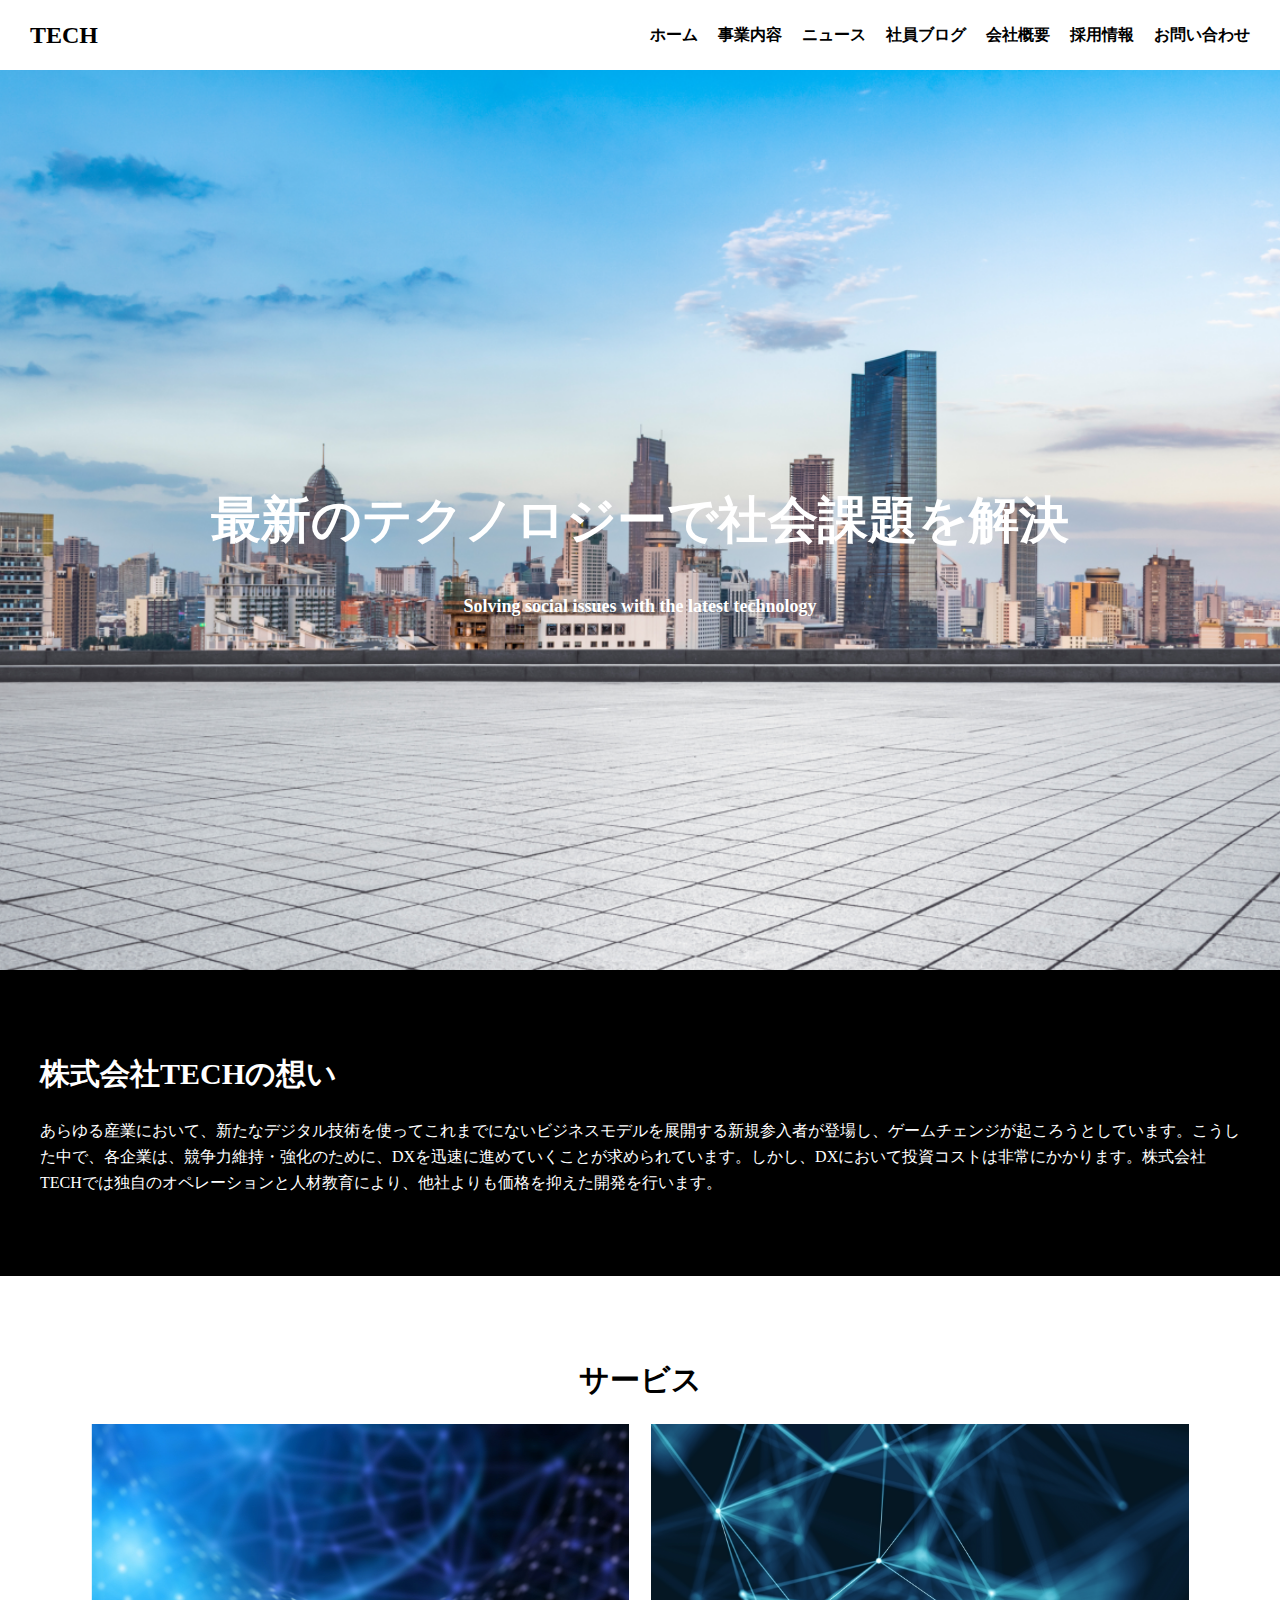
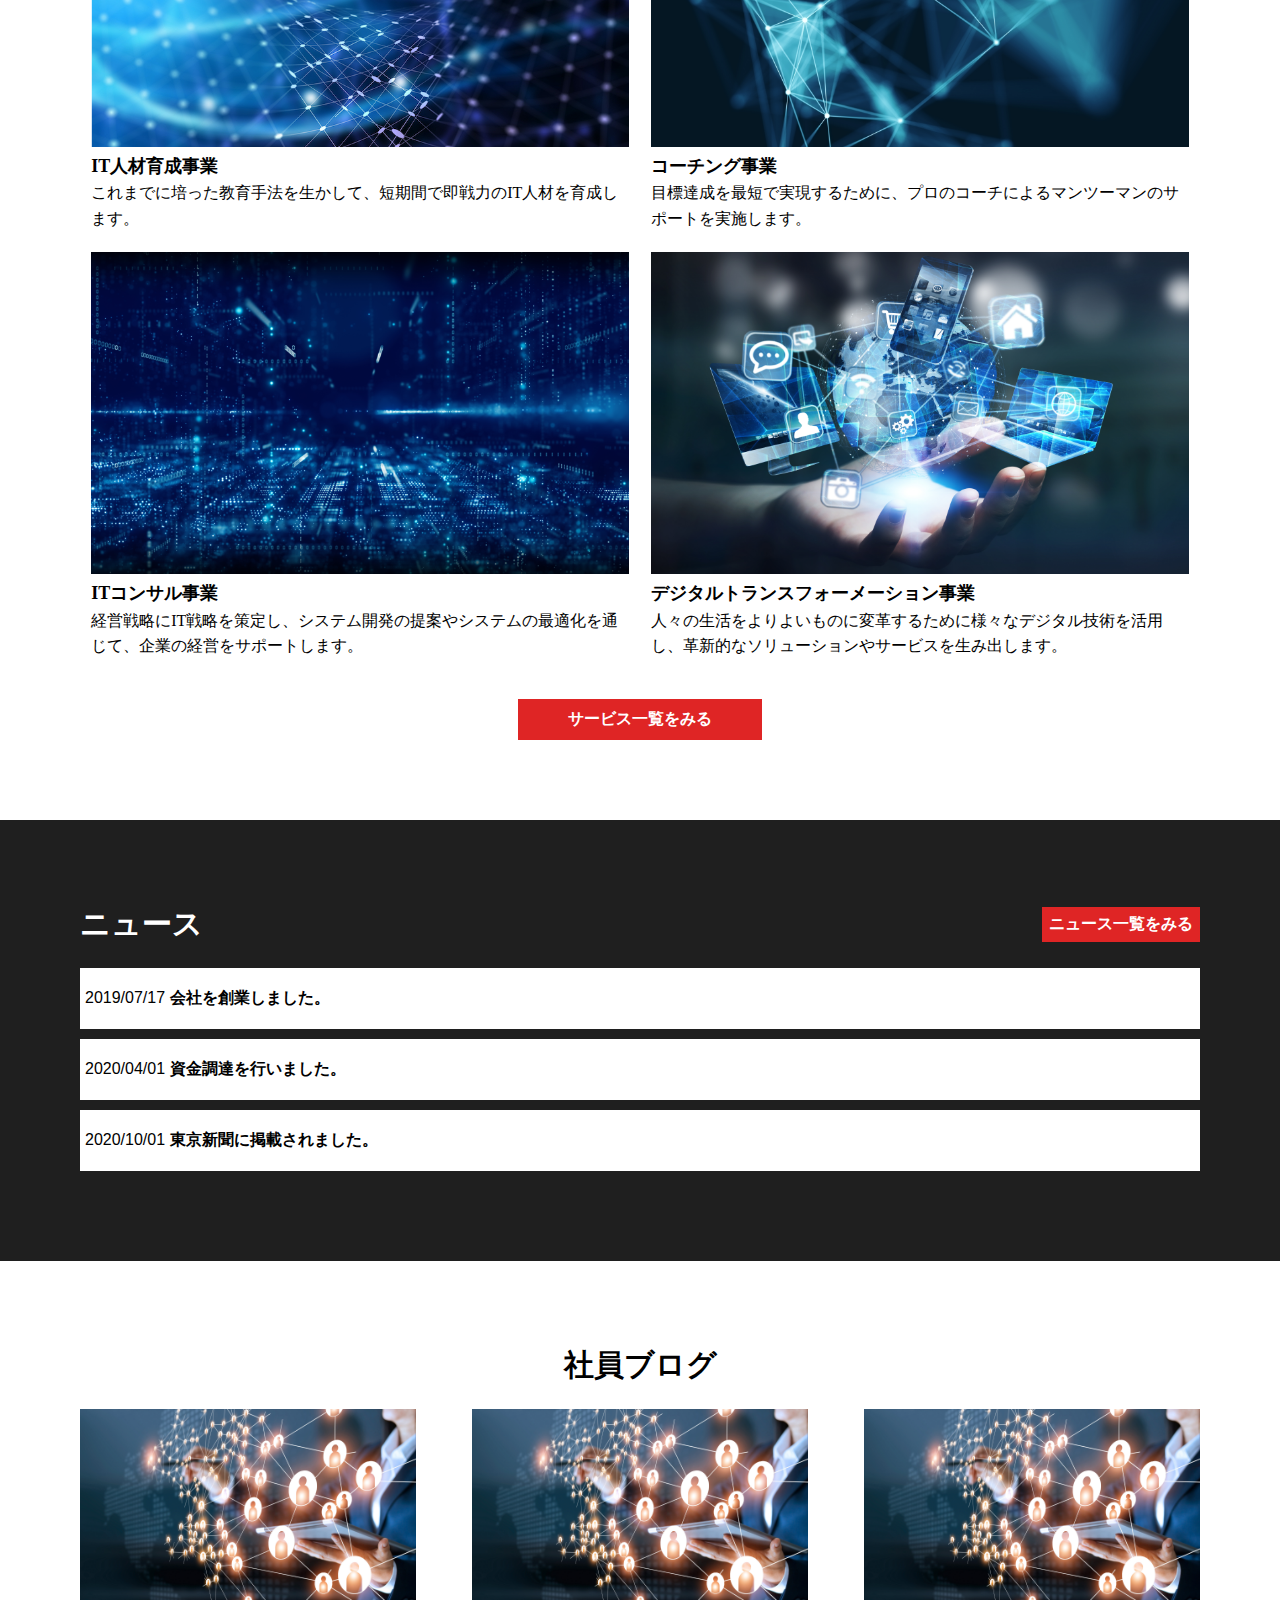
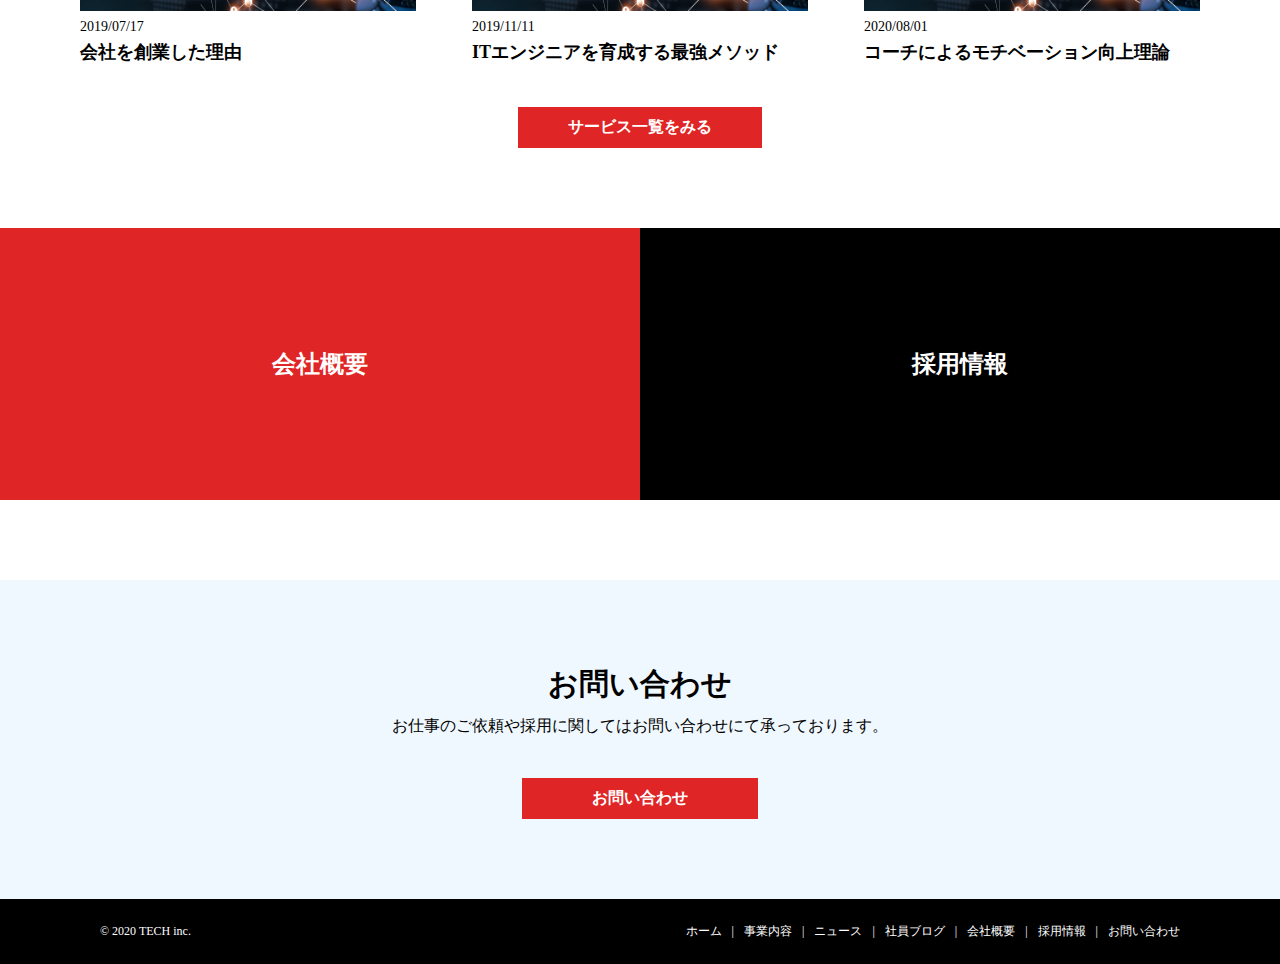
==== commit 02e9d6a5: "third-commit" ====
--- a/index.html
+++ b/index.html
@@ -63,7 +63,7 @@
             src="img/service1.png"
             alt="IT人材育成事業"
             width="100%"
-            height="100%"
+            height="auto"
           />
           <p>IT人材育成事業</p>
           <p>
@@ -75,7 +75,7 @@
             src="img/service2.png"
             alt="コーチング事業"
             width="100%"
-            height="100%"
+            height="auto"
           />
           <p>コーチング事業</p>
           <p>
@@ -87,7 +87,7 @@
             src="img/service3.png"
             alt="IT人材育成事業"
             width="100%"
-            height="100%"
+            height="auto"
           />
           <p>ITコンサル事業</p>
           <p>
@@ -99,7 +99,7 @@
             src="img/service4.png"
             alt="IT人材育成事業"
             width="100%"
-            height="100%"
+            height="auto"
           />
           <p>デジタルトランスフォーメーション事業</p>
           <p>
@@ -143,21 +143,21 @@
       <div class="blog-items">
         <div class="blog-item">
           <a href="#"
-            ><img src="img/blog.png" alt="blog" width="100%" height="100%"
+            ><img src="img/blog.png" alt="blog" width="100%" height="auto"
           /></a>
           <p>2019/07/17</p>
           <a href="#">会社を創業した理由</a>
         </div>
         <div class="blog-item">
           <a href="#"
-            ><img src="img/blog.png" alt="blog" width="100%" height="100%"
+            ><img src="img/blog.png" alt="blog" width="100%" height="auto"
           /></a>
           <p>2019/11/11</p>
           <a href="#">ITエンジニアを育成する最強メソッド</a>
         </div>
         <div class="blog-item">
           <a href="#"
-            ><img src="img/blog.png" alt="blog" width="100%" height="100%"
+            ><img src="img/blog.png" alt="blog" width="100%" height="auto"
           /></a>
           <p>2020/08/01</p>
           <a href="#">コーチによるモチベーション向上理論</a>
--- a/css/style.css
+++ b/css/style.css
@@ -122,6 +122,7 @@
   /* 基準位置を左上から真ん中にする */
   font-size: 5rem;
   width: 90%;
+  font-weight: bold;
 }
 
 .top p {
@@ -133,12 +134,13 @@
   /* 基準位置を左上から真ん中にする */
   font-size: 1.8rem;
   width: 90%;
+  font-weight: bold;
 }
 
 .about {
   background-color: black;
   color: white;
-  padding: 80px;
+  padding: 80px 40px;
 }
 
 .about h2 {
@@ -173,7 +175,7 @@
 
 .service-items .service-item {
   width: 48%;
-  margin-bottom: 100px;
+  margin: 0 auto 20px auto;
 }
 
 @media screen and (max-width: 768px) {
@@ -207,7 +209,7 @@
 }
 
 .service button {
-  margin: 40px auto 0 auto;
+  margin: 20px auto 0 auto;
 }
 
 .service button a {
@@ -319,7 +321,7 @@
 }
 
 .blog button {
-  margin: 80px auto;
+  margin: 40px auto 80px auto;
 }
 
 @media screen and (max-width: 768px) {
@@ -384,7 +386,7 @@
   padding: 20px 100px;
 }
 
-@media screen and (min-width: 769px) {
+@media screen and (max-width: 999px) {
   footer {
     padding: 20px 50px;
   }
@@ -597,6 +599,7 @@
   /* 基準位置を左上から真ん中にする */
   font-size: 3rem;
   width: 90%;
+  font-weight: bold;
 }
 
 .sub-service {
@@ -693,17 +696,11 @@
 }
 
 .sub-blog {
-  margin: 80px 10px 120px 10px;
-}
-
-@media screen and (max-width: 768px) {
-  .sub-blog {
-    margin: 80px 10px 60px 10px;
-  }
+  margin: 80px 10px 80px 10px;
 }
 
 .sub-blog .sub-blog-items {
-  margin-bottom: 80px;
+  margin-bottom: 20px;
 }
 
 @media screen and (max-width: 768px) {
@@ -737,12 +734,30 @@
 .company td {
   padding: 20px 0 20px 50px;
   font-size: 1.6rem;
-  border-top: 1px solid #aa7e7e;
+  border-top: 1px solid black;
   border-bottom: 1px solid black;
 }
 
 .recruit {
-  margin: 80px;
+  margin: 80px 300px;
+}
+
+@media screen and (max-width: 999px) {
+  .recruit {
+    margin: 80px 200px;
+  }
+}
+
+@media screen and (max-width: 768px) {
+  .recruit {
+    margin: 80px 100px;
+  }
+}
+
+@media screen and (max-width: 540px) {
+  .recruit {
+    margin: 80px 10px;
+  }
 }
 
 .recruit h2 {
@@ -784,7 +799,25 @@
 }
 
 form {
-  margin: 80px 80px;
+  margin: 80px 300px;
+}
+
+@media screen and (max-width: 999px) {
+  form {
+    margin: 80px 200px;
+  }
+}
+
+@media screen and (max-width: 768px) {
+  form {
+    margin: 80px 100px;
+  }
+}
+
+@media screen and (max-width: 540px) {
+  form {
+    margin: 80px 10px;
+  }
 }
 
 form .input-items {
@@ -825,6 +858,7 @@
   height: 40px;
   margin: 0 auto;
   text-align: center;
+  border: 0;
 }
 
 form .input-items .input-item-center {
